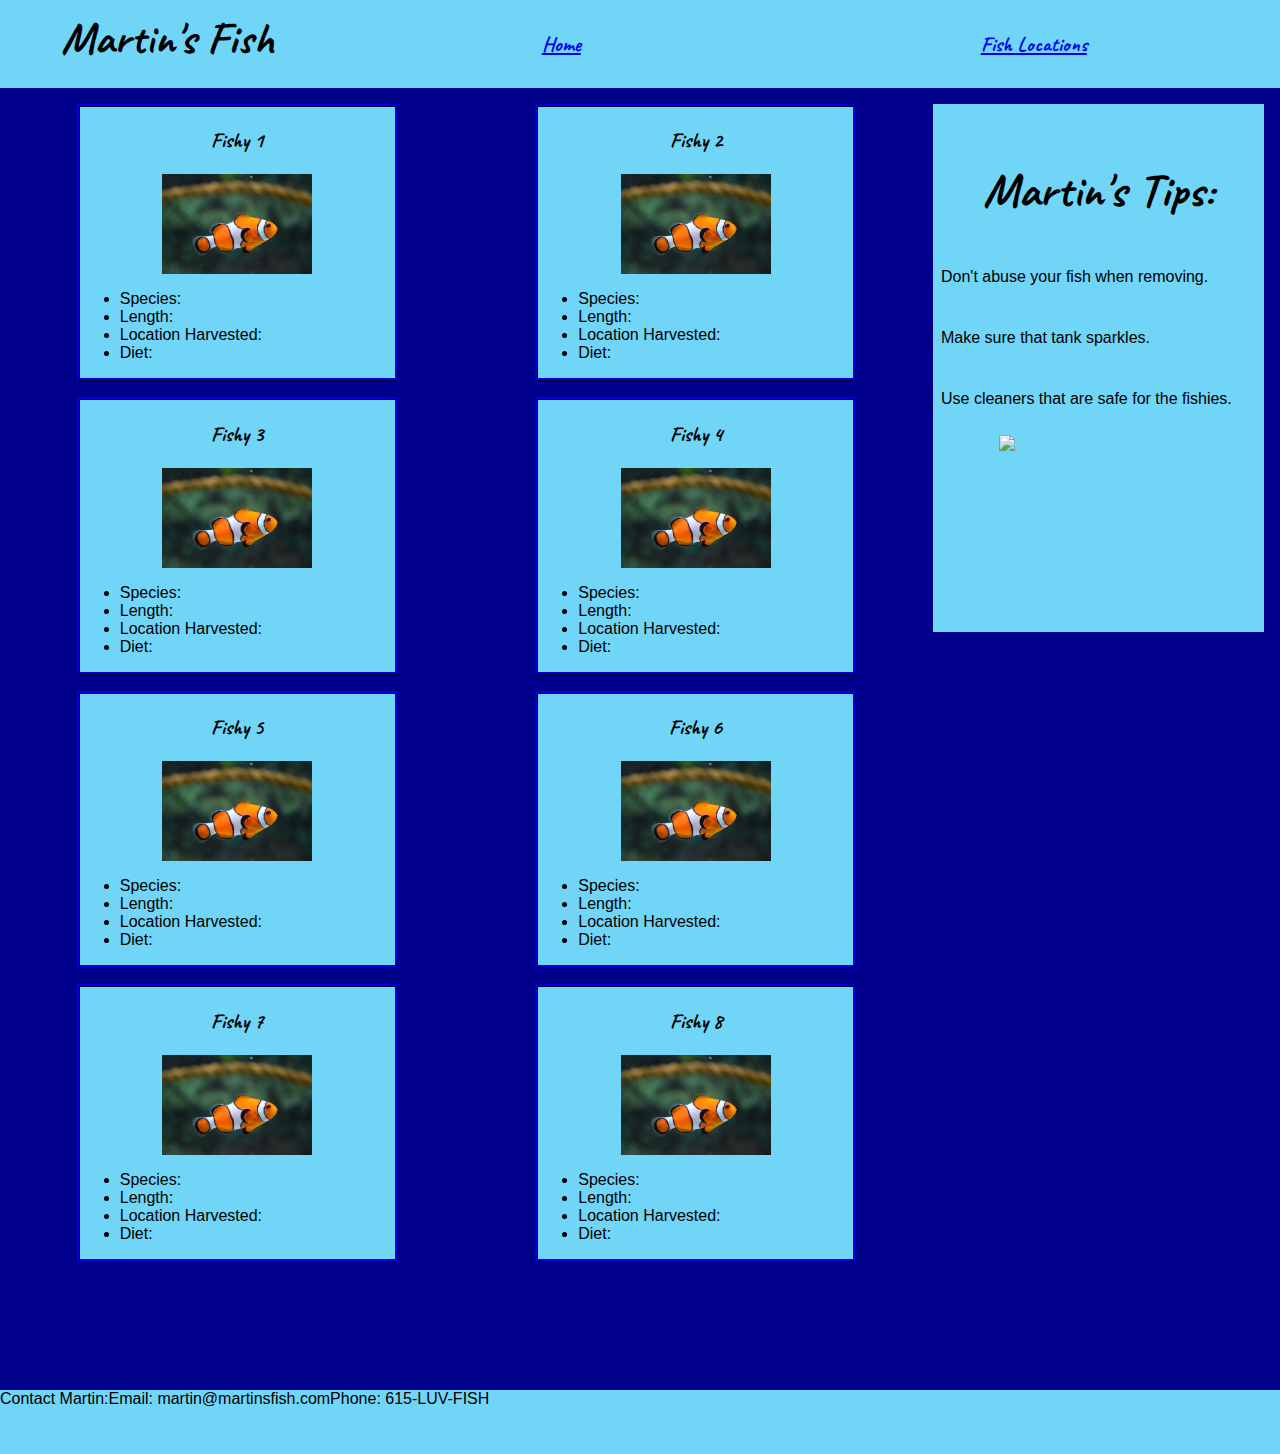
==== index.html @ ec419f12 "initial commit" ====
<!DOCTYPE html>
<html lang="en">
<head>
    <meta charset="UTF-8">
    <meta name="viewport" content="width=device-width, initial-scale=1.0">
    <title>Martin's Aquarium - Home </title>
    <link rel="stylesheet" href="styles/main.css">
    <link href="https://fonts.googleapis.com/css?family=Caveat&display=swap" rel="stylesheet">
</head>
<body>
<header class="header">
    <div class="header__title">
        <span>Martin's Fish</span>
    </div>
    <nav class="header__nav">
        <div class="header__navitem">
            <p><a href="index.html">Home</a></p>
        </div>
        <div class="header__navitem">
            <p><a href="location.html">Fish Locations</a></p>
        </div>
    </nav>
</header>
<main class="index">
    <article class="index__fishlist">
        <section class="index__fish">
            <p class="index__fishname">Fishy 1</p>
            <img width = "150px" src="/images/fish1.jpeg">
            <ul>
                <li>Species: </li>
                <li>Length: </li>
                <li>Location Harvested: </li>
                <li>Diet:</li>
            </ul>
        </section>
        <section class="index__fish">
            <p class="index__fishname">Fishy 2</p>
            <img width = "150px" src="/images/fish1.jpeg">
            <ul>
                <li>Species: </li>
                <li>Length: </li>
                <li>Location Harvested: </li>
                <li>Diet:</li>
            </ul>
        </section>
        <section class="index__fish">
            <p class="index__fishname">Fishy 3</p>
            <img width = "150px" src="/images/fish1.jpeg">
            <ul>
                <li>Species: </li>
                <li>Length: </li>
                <li>Location Harvested: </li>
                <li>Diet:</li>
            </ul>
        </section>
        <section class="index__fish">
            <p class="index__fishname">Fishy 4</p>
            <img width = "150px" src="/images/fish1.jpeg">
            <ul>
                <li>Species: </li>
                <li>Length: </li>
                <li>Location Harvested: </li>
                <li>Diet:</li>
            </ul>
        </section>
        <section class="index__fish">
            <p class="index__fishname">Fishy 5</p>
            <img width = "150px" src="/images/fish1.jpeg">
            <ul>
                <li>Species: </li>
                <li>Length: </li>
                <li>Location Harvested: </li>
                <li>Diet:</li>
            </ul>
        </section>
        <section class="index__fish">
            <p class="index__fishname">Fishy 6</p>
            <img width = "150px" src="/images/fish1.jpeg">
            <ul>
                <li>Species: </li>
                <li>Length: </li>
                <li>Location Harvested: </li>
                <li>Diet:</li>
            </ul>
        </section>
        <section class="index__fish">
            <p class="index__fishname">Fishy 7</p>
            <img width = "150px" src="/images/fish1.jpeg">
            <ul>
                <li>Species: </li>
                <li>Length: </li>
                <li>Location Harvested: </li>
                <li>Diet:</li>
            </ul>
        </section>
        <section class="index__fish">
            <p class="index__fishname">Fishy 8</p>
            <img width = "150px" src="/images/fish1.jpeg">
            <ul>
                <li>Species: </li>
                <li>Length: </li>
                <li>Location Harvested: </li>
                <li>Diet:</li>
            </ul>
        </section>
    </article>
    <aside class="index__fishclean">
        <header class="fishclean__header">
            <p>Martin's Tips:</p>
        </header>
        <section class="index__fishcleanitem">
            <p>Don't abuse your fish when removing.</p>
        </section>
        <section class="index__fishcleanitem">
            <p>Make sure that tank sparkles.</p>
        </section>
        <section class="index__fishcleanitem">
            <p>Use cleaners that are safe for the fishies.</p>
        </section>
        <img src="https://www.wikihow.pet/images/thumb/6/69/Clean-a-Fish-Tank-Step-6-Version-6.jpg/aid23944-v4-728px-Clean-a-Fish-Tank-Step-6-Version-6.jpg.webp" width="200px">
    </aside>
</main>
<footer class="footer">
    <div>Contact Martin:</div>
    <div>Email: martin@martinsfish.com</div>
    <div>Phone: 615-LUV-FISH</div>

</footer>
</body>
</html>
---- styles/main.css ----
/* #fishtank {}

.fish {}

.fish_name {} */

body {
    display:flex;
    margin: 0;
    flex-direction: column;
    min-height: 100%;
    background-color: darkblue;
    font-family: Arial, Helvetica, sans-serif;
    font-size: 1em;
    position: relative;
    overflow: auto;
}

.header {
    display: flex;
    flex-direction: row;
    flex:1;
    max-height: 8vh;
    font-weight: 900;
    padding: 10px;
    background-color: rgb(113, 213, 247);
   
}
a.link {
    color:black;
}
a:visited {
    color:black
}
.header__title {
    flex: 1;
    max-width: 35vh;
    font-size: 45px;
    font-family: 'Caveat', cursive;
    text-align: center;
}
.header__nav {
    display: flex;
    flex-direction: row;
    width: auto;
    flex:1;
    font-size: 1.3em;
    font-family: 'Caveat', cursive;
}
.header__navitem {
    width: 50%;
    vertical-align: middle;
    text-align: center;
    
}
.index {
    display: flex;
    min-height: calc(100vh - 40vh);
    flex:1;
    margin: .5em;
}
.index__fishlist {
    display: flex;
    flex-wrap: wrap;
    min-width: 65vh;
    justify-content: space-around;
    margin-bottom: 10em;
}
.index__fish {
    min-width: 35vh;
    border: ridge darkblue;
    margin: .5em;
    background-color: rgb(113, 213, 247);
}
.index__fishname {
    text-align: center;
    font-weight: bolder;
    font-family: 'Caveat', cursive;
    font-size: 1.3em;
}
img {
    display: block;
    margin-left: auto;
    margin-right: auto;
}
.index__fishclean {
    min-width: 35vh;
    background-color: rgb(113, 213, 247);
    padding: .5em;
    margin: .5em;
    max-height: 32em;
}
.index__fishcleanitem {
    min-height: 5vh;
}
.fishclean__header {
    text-align: center;
    font-weight: bolder;
    font-size: 3em;
    font-family: 'Caveat', cursive;
}
.footer {
    background-color: rgb(113, 213, 247) ;
    clear: both;
    position: relative;
    z-index: 10;
    height: 4em;
    margin-top: -3em;
    display: flex;
    flex-direction: row;
}
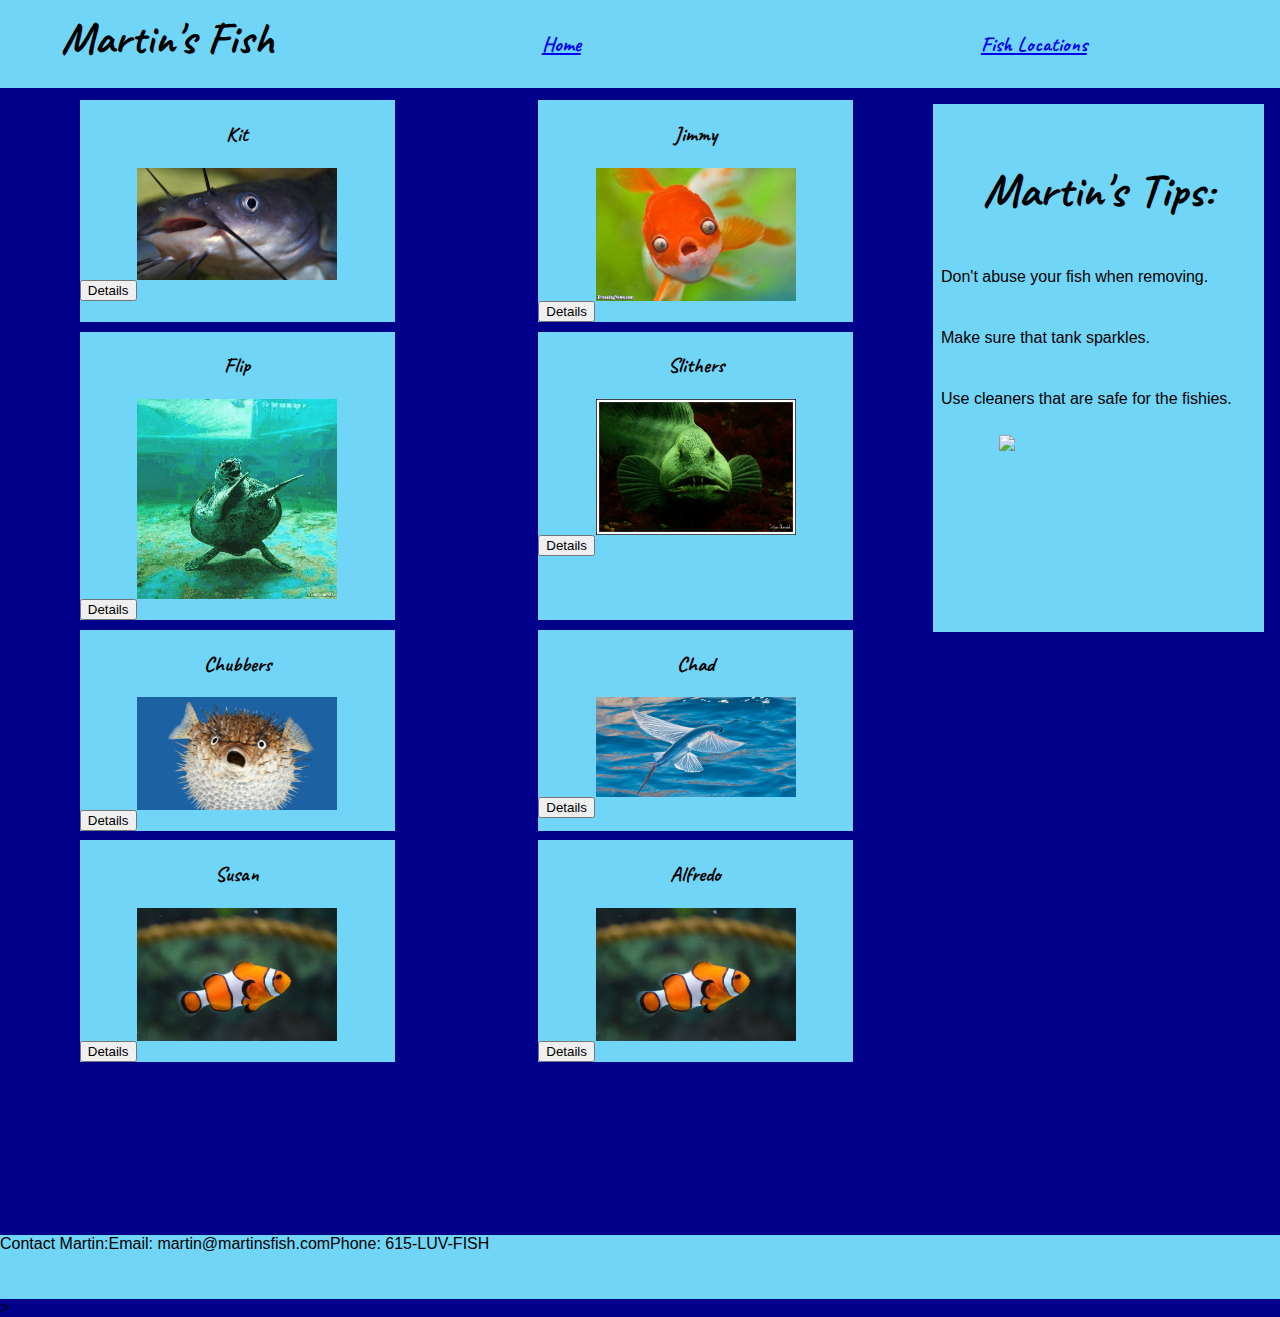
==== commit 6acb6570: "Added more fish info(pictures) and created dialogs" ====
--- a/index.html
+++ b/index.html
@@ -24,84 +24,125 @@
 <main class="index">
     <article class="index__fishlist">
         <section class="index__fish">
-            <p class="index__fishname">Fishy 1</p>
-            <img width = "150px" src="/images/fish1.jpeg">
-            <ul>
-                <li>Species: </li>
-                <li>Length: </li>
-                <li>Location Harvested: </li>
-                <li>Diet:</li>
-            </ul>
+            <p class="index__fishname">Kit</p>
+            <img width = "200px" src="/images/catfish.jpg">
+            <div>
+                <button id="button--bart">Details</button>
+            </div>
+        
+            <dialog class="dialog--fish" id="details--bart">
+                <div>Species: Catfish</div>
+                <div>Location: Mississippi River</div>
+                <div>Length: 18in</div>
+                <div>Food: small fish and aquatic plants</div>
+        
+                <button class="button--close" id="close-bart">Close Dialog</button>
+            </dialog>
         </section>
         <section class="index__fish">
-            <p class="index__fishname">Fishy 2</p>
-            <img width = "150px" src="/images/fish1.jpeg">
-            <ul>
-                <li>Species: </li>
-                <li>Length: </li>
-                <li>Location Harvested: </li>
-                <li>Diet:</li>
-            </ul>
+            <p class="index__fishname">Jimmy</p>
+            <img width = "200px" src="/images/jimmy.jpg">
+            <div>
+                <button id="button--jimmy">Details</button>
+            </div>
+            <dialog class="dialog--fish" id="details--jimmy">
+                <div>Species: Goldfish</div>
+                <div>Location: Pet Store</div>
+                <div>Length: 1in</div>
+                <div>Food: Fish food</div>
+        
+                <button class="button--close" id="close-jimmy">Close Dialog</button>
+            </dialog>
         </section>
         <section class="index__fish">
-            <p class="index__fishname">Fishy 3</p>
-            <img width = "150px" src="/images/fish1.jpeg">
-            <ul>
-                <li>Species: </li>
-                <li>Length: </li>
-                <li>Location Harvested: </li>
-                <li>Diet:</li>
-            </ul>
+            <p class="index__fishname">Flip</p>
+            <img width = "200px" src="/images/flip.jpg">
+            <div>
+                <button id="button--flip">Details</button>
+            </div>
+            <dialog class="dialog--fish" id="details--flip">
+                <div>Species: Sea Turtle</div>
+                <div>Location: Pacific Ocean</div>
+                <div>Length: 3 ft</div>
+                <div>Food: Crill</div>
+        
+                <button class="button--close" id="close-flip">Close Dialog</button>
+            </dialog>
         </section>
         <section class="index__fish">
-            <p class="index__fishname">Fishy 4</p>
-            <img width = "150px" src="/images/fish1.jpeg">
-            <ul>
-                <li>Species: </li>
-                <li>Length: </li>
-                <li>Location Harvested: </li>
-                <li>Diet:</li>
-            </ul>
+            <p class="index__fishname">Slithers</p>
+            <img width = "200px" src="/images/eel.jpg">
+            <div>
+                <button id="button--slithers">Details</button>
+            </div>
+            <dialog class="dialog--fish" id="details--slithers">
+                <div>Species: Moray Eel</div>
+                <div>Location: Coral Reef</div>
+                <div>Length: 15 ft</div>
+                <div>Food: fish, crabs, and mollusks</div>
+        
+                <button class="button--close" id="close-slithers">Close Dialog</button>
+            </dialog>
         </section>
         <section class="index__fish">
-            <p class="index__fishname">Fishy 5</p>
-            <img width = "150px" src="/images/fish1.jpeg">
-            <ul>
-                <li>Species: </li>
-                <li>Length: </li>
-                <li>Location Harvested: </li>
-                <li>Diet:</li>
-            </ul>
+            <p class="index__fishname">Chubbers</p>
+            <img width = "200px" src="/images/chubbers.webp">
+            <div>
+                <button id="button--chubbers">Details</button>
+            </div>
+            <dialog class="dialog--fish" id="details--chubbers">
+                <div>Species: Pufferfish</div>
+                <div>Location: Tropical Rainforest</div>
+                <div>Length: 4in</div>
+                <div>Food: Algae and invertebrates</div>
+        
+                <button class="button--close" id="close-chubbers">Close Dialog</button>
+            </dialog>
         </section>
         <section class="index__fish">
-            <p class="index__fishname">Fishy 6</p>
-            <img width = "150px" src="/images/fish1.jpeg">
-            <ul>
-                <li>Species: </li>
-                <li>Length: </li>
-                <li>Location Harvested: </li>
-                <li>Diet:</li>
-            </ul>
+            <p class="index__fishname">Chad</p>
+            <img width = "200px" src="/images/flyfish.jpg">
+            <div>
+                <button id="button--chad">Details</button>
+            </div>
+            <dialog class="dialog--fish" id="details--chad">
+                <div>Species: Fying Fish</div>
+                <div>Location: Indian Ocean</div>
+                <div>Length: 12in</div>
+                <div>Food: Plankton</div>
+        
+                <button class="button--close" id="close-chad">Close Dialog</button>
+            </dialog>
         </section>
         <section class="index__fish">
-            <p class="index__fishname">Fishy 7</p>
-            <img width = "150px" src="/images/fish1.jpeg">
-            <ul>
-                <li>Species: </li>
-                <li>Length: </li>
-                <li>Location Harvested: </li>
-                <li>Diet:</li>
-            </ul>
+            <p class="index__fishname">Susan</p>
+            <img width = "200px" src="/images/fish1.jpeg">
+            <div>
+                <button id="button--susan">Details</button>
+            </div>
+            <dialog class="dialog--fish" id="details--susan">
+                <div>Species: Orange Clownfish</div>
+                <div>Location: Caribbean</div>
+                <div>Length: 3</div>
+                <div>Food: Algae, crustaceans</div>
+        
+                <button class="button--close" id="close-susan">Close Dialog</button>
+            </dialog>
         </section>
         <section class="index__fish">
-            <p class="index__fishname">Fishy 8</p>
-            <img width = "150px" src="/images/fish1.jpeg">
-            <ul>
-                <li>Species: </li>
-                <li>Length: </li>
-                <li>Location Harvested: </li>
-                <li>Diet:</li>
-            </ul>
+            <p class="index__fishname">Alfredo</p>
+            <img width = "200px" src="/images/fish1.jpeg">
+            <div>
+                <button id="button--alfredo">Details</button>
+            </div>
+            <dialog class="dialog--fish" id="details--alfredo">
+                <div>Species: Orange Clownfish</div>
+                <div>Location: Caribbean</div>
+                <div>Length: 3</div>
+                <div>Food: Algae, crustaceans</div>
+        
+                <button class="button--close" id="close-alfredo">Close Dialog</button>
+            </dialog>
         </section>
     </article>
     <aside class="index__fishclean">
@@ -126,5 +167,6 @@
     <div>Phone: 615-LUV-FISH</div>
 
 </footer>
+><script type="module" src="/scripts/main.js"></script>
 </body>
 </html>--- a/styles/main.css
+++ b/styles/main.css
@@ -8,7 +8,7 @@
     display:flex;
     margin: 0;
     flex-direction: column;
-    min-height: 100%;
+    height: 100%;
     background-color: darkblue;
     font-family: Arial, Helvetica, sans-serif;
     font-size: 1em;
@@ -56,7 +56,7 @@
 .index {
     display: flex;
     min-height: calc(100vh - 40vh);
-    flex:1;
+    flex: 1 0 auto;
     margin: .5em;
 }
 .index__fishlist {
@@ -68,8 +68,7 @@
 }
 .index__fish {
     min-width: 35vh;
-    border: ridge darkblue;
-    margin: .5em;
+    margin: .3em;
     background-color: rgb(113, 213, 247);
 }
 .index__fishname {
@@ -101,11 +100,8 @@
 }
 .footer {
     background-color: rgb(113, 213, 247) ;
-    clear: both;
-    position: relative;
-    z-index: 10;
     height: 4em;
-    margin-top: -3em;
     display: flex;
     flex-direction: row;
+    flex-shrink: 0;
 }
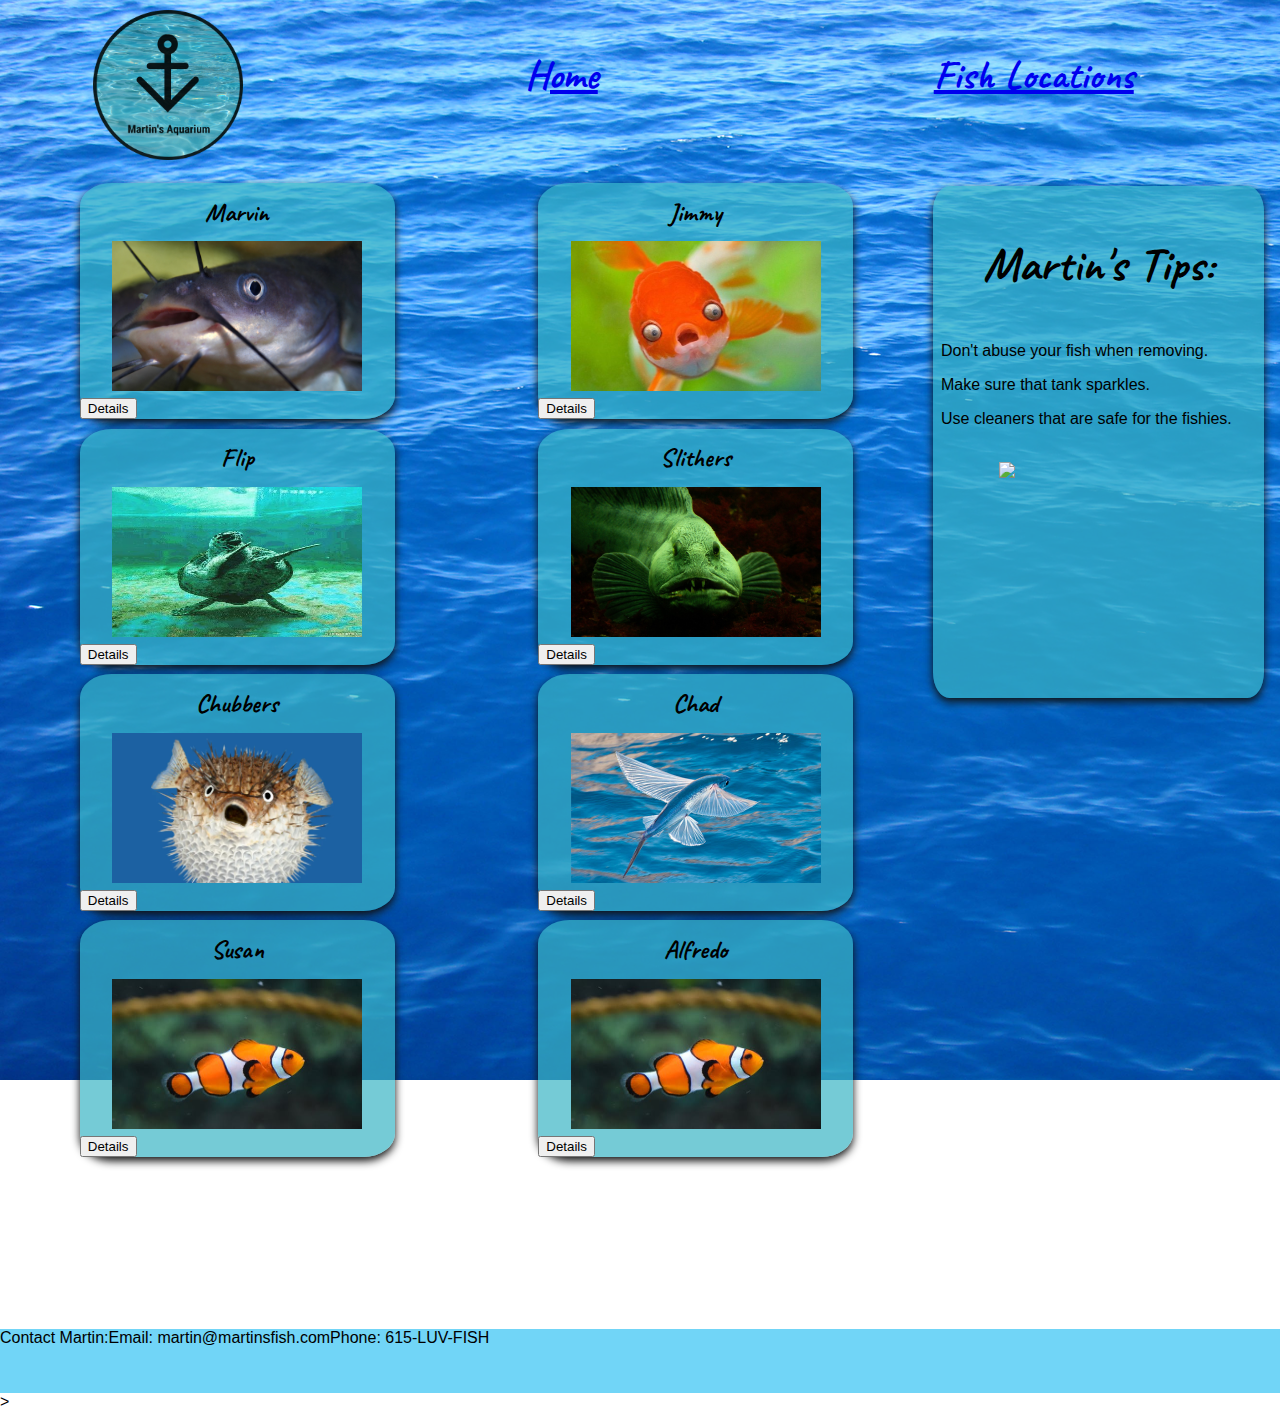
==== commit 2c46162d: "Multiple style sheets and card details with styling" ====
--- a/index.html
+++ b/index.html
@@ -10,7 +10,8 @@
 <body>
 <header class="header">
     <div class="header__title">
-        <span>Martin's Fish</span>
+        <img width = "150px" src="/images/martinscropped.png">
+        <!-- <span>Martin's Fish</span> -->
     </div>
     <nav class="header__nav">
         <div class="header__navitem">
@@ -24,10 +25,10 @@
 <main class="index">
     <article class="index__fishlist">
         <section class="index__fish">
-            <p class="index__fishname">Kit</p>
-            <img width = "200px" src="/images/catfish.jpg">
+            <p class="index__fishname">Marvin</p>
+            <img width = "200px" src="/images/catfish.jpg" class="fishImg">
             <div>
-                <button id="button--bart">Details</button>
+                <button id="button--bart" class="detailsButton">Details</button>
             </div>
         
             <dialog class="dialog--fish" id="details--bart">
@@ -41,9 +42,9 @@
         </section>
         <section class="index__fish">
             <p class="index__fishname">Jimmy</p>
-            <img width = "200px" src="/images/jimmy.jpg">
+            <img width = "200px" src="/images/jimmyfixed.jpg" class="fishImg">
             <div>
-                <button id="button--jimmy">Details</button>
+                <button id="button--jimmy" class="detailsButton">Details</button>
             </div>
             <dialog class="dialog--fish" id="details--jimmy">
                 <div>Species: Goldfish</div>
@@ -56,9 +57,9 @@
         </section>
         <section class="index__fish">
             <p class="index__fishname">Flip</p>
-            <img width = "200px" src="/images/flip.jpg">
+            <img width = "200px" src="/images/flip.jpg" class="fishImg">
             <div>
-                <button id="button--flip">Details</button>
+                <button id="button--flip" class="detailsButton">Details</button>
             </div>
             <dialog class="dialog--fish" id="details--flip">
                 <div>Species: Sea Turtle</div>
@@ -71,9 +72,9 @@
         </section>
         <section class="index__fish">
             <p class="index__fishname">Slithers</p>
-            <img width = "200px" src="/images/eel.jpg">
+            <img width = "200px" src="/images/eelfixed.jpg" class="fishImg">
             <div>
-                <button id="button--slithers">Details</button>
+                <button id="button--slithers" class="detailsButton">Details</button>
             </div>
             <dialog class="dialog--fish" id="details--slithers">
                 <div>Species: Moray Eel</div>
@@ -86,9 +87,9 @@
         </section>
         <section class="index__fish">
             <p class="index__fishname">Chubbers</p>
-            <img width = "200px" src="/images/chubbers.webp">
+            <img width = "200px" src="/images/chubbers.webp" class="fishImg">
             <div>
-                <button id="button--chubbers">Details</button>
+                <button id="button--chubbers" class="detailsButton">Details</button>
             </div>
             <dialog class="dialog--fish" id="details--chubbers">
                 <div>Species: Pufferfish</div>
@@ -101,9 +102,9 @@
         </section>
         <section class="index__fish">
             <p class="index__fishname">Chad</p>
-            <img width = "200px" src="/images/flyfish.jpg">
+            <img width = "200px" src="/images/flyfish.jpg" class="fishImg">
             <div>
-                <button id="button--chad">Details</button>
+                <button id="button--chad" class="detailsButton">Details</button>
             </div>
             <dialog class="dialog--fish" id="details--chad">
                 <div>Species: Fying Fish</div>
@@ -116,9 +117,9 @@
         </section>
         <section class="index__fish">
             <p class="index__fishname">Susan</p>
-            <img width = "200px" src="/images/fish1.jpeg">
+            <img width = "200px" src="/images/fish1.jpeg" class="fishImg">
             <div>
-                <button id="button--susan">Details</button>
+                <button id="button--susan" class="detailsButton">Details</button>
             </div>
             <dialog class="dialog--fish" id="details--susan">
                 <div>Species: Orange Clownfish</div>
@@ -131,9 +132,9 @@
         </section>
         <section class="index__fish">
             <p class="index__fishname">Alfredo</p>
-            <img width = "200px" src="/images/fish1.jpeg">
+            <img width = "200px" src="/images/fish1.jpeg" class="fishImg">
             <div>
-                <button id="button--alfredo">Details</button>
+                <button id="button--alfredo" class="detailsButton">Details</button>
             </div>
             <dialog class="dialog--fish" id="details--alfredo">
                 <div>Species: Orange Clownfish</div>
@@ -157,7 +158,7 @@
         </section>
         <section class="index__fishcleanitem">
             <p>Use cleaners that are safe for the fishies.</p>
-        </section>
+        </section><br>
         <img src="https://www.wikihow.pet/images/thumb/6/69/Clean-a-Fish-Tank-Step-6-Version-6.jpg/aid23944-v4-728px-Clean-a-Fish-Tank-Step-6-Version-6.jpg.webp" width="200px">
     </aside>
 </main>
--- a/styles/main.css
+++ b/styles/main.css
@@ -1,30 +1,20 @@
-/* #fishtank {}
-
-.fish {}
-
-.fish_name {} */
+@import "/styles/fishclean.css";
+@import "/styles/fishlist.css";
+@import "/styles/footer.css";
+@import "/styles/header.css";
 
 body {
     display:flex;
     margin: 0;
     flex-direction: column;
     height: 100%;
-    background-color: darkblue;
+    background-image: url(/images/ocean.png);
+    background-repeat: no-repeat;
+    background-attachment: fixed;
     font-family: Arial, Helvetica, sans-serif;
     font-size: 1em;
     position: relative;
     overflow: auto;
-}
-
-.header {
-    display: flex;
-    flex-direction: row;
-    flex:1;
-    max-height: 8vh;
-    font-weight: 900;
-    padding: 10px;
-    background-color: rgb(113, 213, 247);
-   
 }
 a.link {
     color:black;
@@ -32,76 +22,9 @@
 a:visited {
     color:black
 }
-.header__title {
-    flex: 1;
-    max-width: 35vh;
-    font-size: 45px;
-    font-family: 'Caveat', cursive;
-    text-align: center;
-}
-.header__nav {
-    display: flex;
-    flex-direction: row;
-    width: auto;
-    flex:1;
-    font-size: 1.3em;
-    font-family: 'Caveat', cursive;
-}
-.header__navitem {
-    width: 50%;
-    vertical-align: middle;
-    text-align: center;
-    
-}
-.index {
-    display: flex;
-    min-height: calc(100vh - 40vh);
-    flex: 1 0 auto;
-    margin: .5em;
-}
-.index__fishlist {
-    display: flex;
-    flex-wrap: wrap;
-    min-width: 65vh;
-    justify-content: space-around;
-    margin-bottom: 10em;
-}
-.index__fish {
-    min-width: 35vh;
-    margin: .3em;
-    background-color: rgb(113, 213, 247);
-}
-.index__fishname {
-    text-align: center;
-    font-weight: bolder;
-    font-family: 'Caveat', cursive;
-    font-size: 1.3em;
-}
 img {
     display: block;
     margin-left: auto;
     margin-right: auto;
 }
-.index__fishclean {
-    min-width: 35vh;
-    background-color: rgb(113, 213, 247);
-    padding: .5em;
-    margin: .5em;
-    max-height: 32em;
-}
-.index__fishcleanitem {
-    min-height: 5vh;
-}
-.fishclean__header {
-    text-align: center;
-    font-weight: bolder;
-    font-size: 3em;
-    font-family: 'Caveat', cursive;
-}
-.footer {
-    background-color: rgb(113, 213, 247) ;
-    height: 4em;
-    display: flex;
-    flex-direction: row;
-    flex-shrink: 0;
-}
+
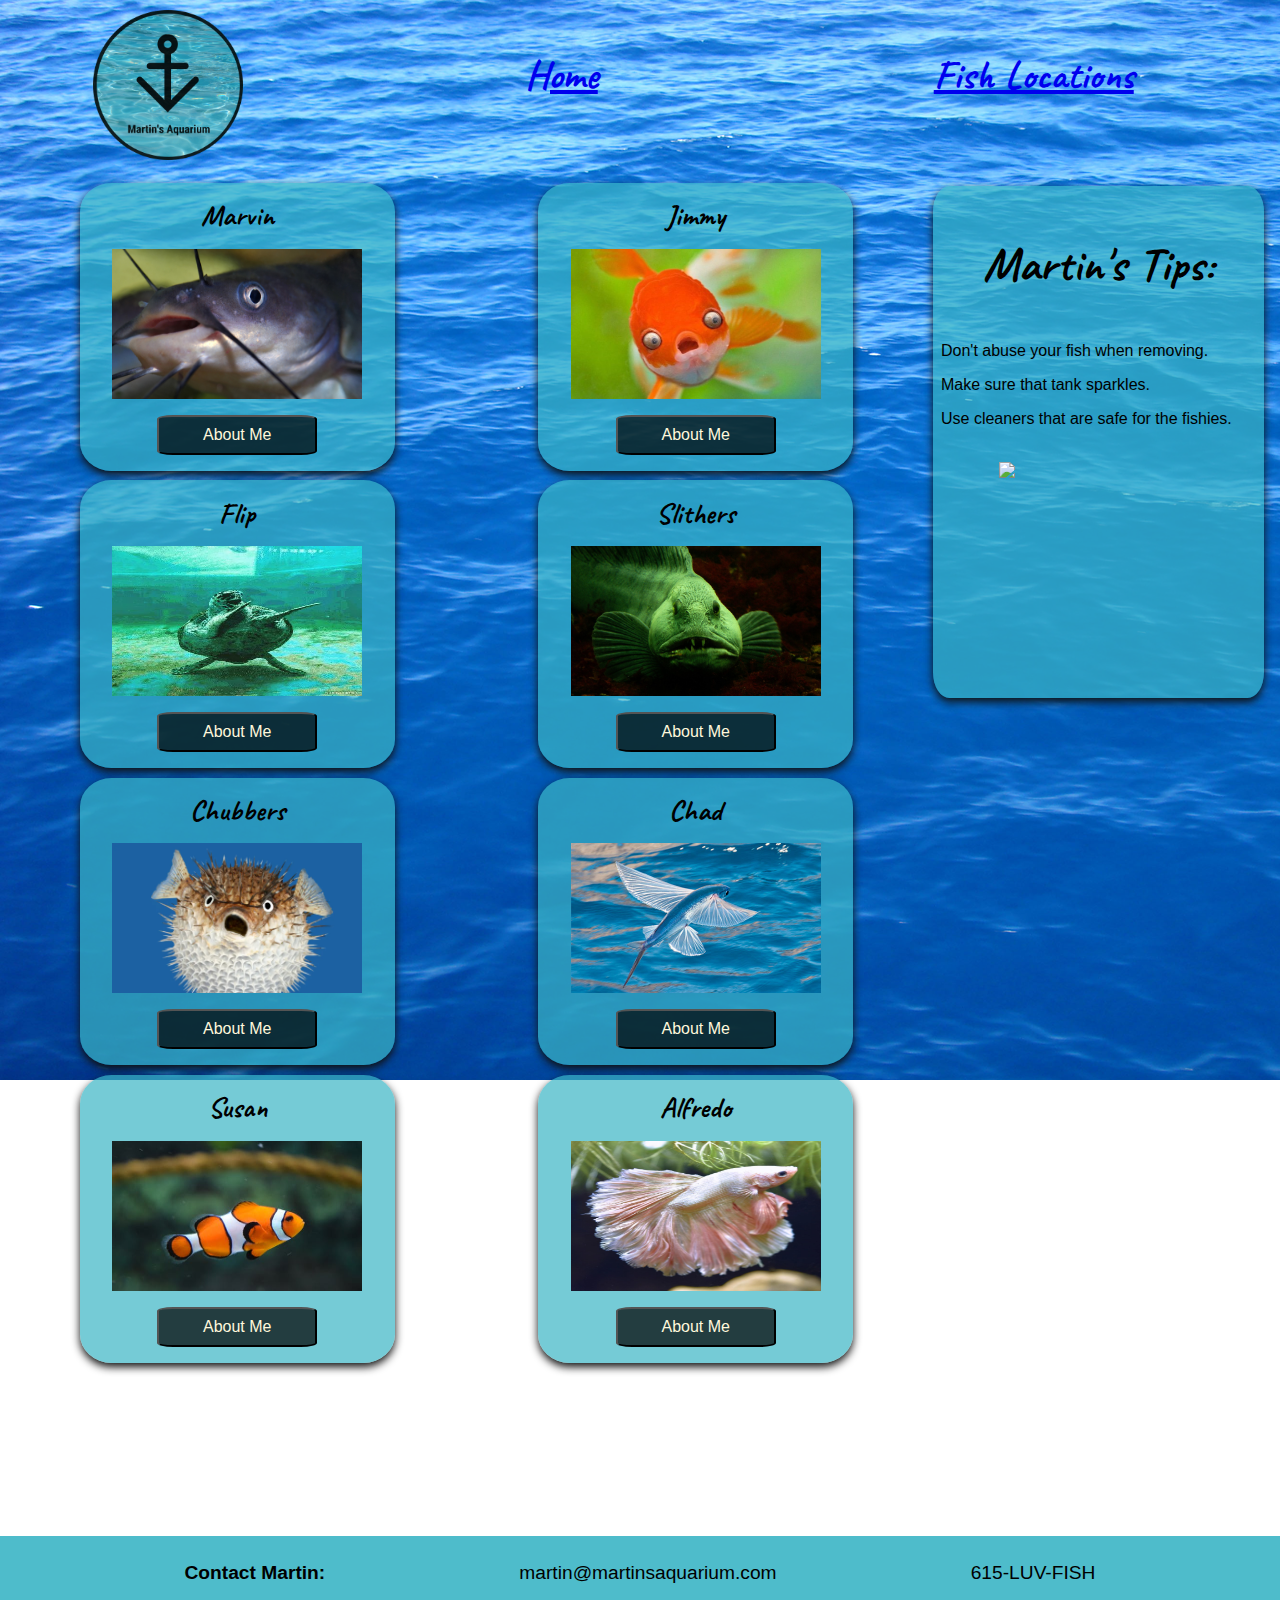
==== commit c7bf2183: "Edited dialogs to about me and updated + styled the footer" ====
--- a/index.html
+++ b/index.html
@@ -28,14 +28,15 @@
             <p class="index__fishname">Marvin</p>
             <img width = "200px" src="/images/catfish.jpg" class="fishImg">
             <div>
-                <button id="button--bart" class="detailsButton">Details</button>
+                <button id="button--bart" class="detailsButton">About Me</button>
             </div>
         
             <dialog class="dialog--fish" id="details--bart">
+                <div class="aboutHeader">About Marvin:</div>
                 <div>Species: Catfish</div>
-                <div>Location: Mississippi River</div>
+                <div>Location Harvested: Mississippi River</div>
                 <div>Length: 18in</div>
-                <div>Food: small fish and aquatic plants</div>
+                <div>Food: small fish and aquatic plants</div><br>
         
                 <button class="button--close" id="close-bart">Close Dialog</button>
             </dialog>
@@ -44,11 +45,12 @@
             <p class="index__fishname">Jimmy</p>
             <img width = "200px" src="/images/jimmyfixed.jpg" class="fishImg">
             <div>
-                <button id="button--jimmy" class="detailsButton">Details</button>
+                <button id="button--jimmy" class="detailsButton">About Me</button>
             </div>
             <dialog class="dialog--fish" id="details--jimmy">
+                <div class="aboutHeader">About Jimmy:</div>
                 <div>Species: Goldfish</div>
-                <div>Location: Pet Store</div>
+                <div>Location Harvested: Pet Store</div>
                 <div>Length: 1in</div>
                 <div>Food: Fish food</div>
         
@@ -59,11 +61,12 @@
             <p class="index__fishname">Flip</p>
             <img width = "200px" src="/images/flip.jpg" class="fishImg">
             <div>
-                <button id="button--flip" class="detailsButton">Details</button>
+                <button id="button--flip" class="detailsButton">About Me</button>
             </div>
             <dialog class="dialog--fish" id="details--flip">
+                <div class="aboutHeader">About Flip:</div>
                 <div>Species: Sea Turtle</div>
-                <div>Location: Pacific Ocean</div>
+                <div>Location Harvested: Pacific Ocean</div>
                 <div>Length: 3 ft</div>
                 <div>Food: Crill</div>
         
@@ -74,11 +77,12 @@
             <p class="index__fishname">Slithers</p>
             <img width = "200px" src="/images/eelfixed.jpg" class="fishImg">
             <div>
-                <button id="button--slithers" class="detailsButton">Details</button>
+                <button id="button--slithers" class="detailsButton">About Me</button>
             </div>
             <dialog class="dialog--fish" id="details--slithers">
+                <div class="aboutHeader">About Slithers:</div>
                 <div>Species: Moray Eel</div>
-                <div>Location: Coral Reef</div>
+                <div>Location Harvested: Coral Reef</div>
                 <div>Length: 15 ft</div>
                 <div>Food: fish, crabs, and mollusks</div>
         
@@ -89,11 +93,12 @@
             <p class="index__fishname">Chubbers</p>
             <img width = "200px" src="/images/chubbers.webp" class="fishImg">
             <div>
-                <button id="button--chubbers" class="detailsButton">Details</button>
+                <button id="button--chubbers" class="detailsButton">About Me</button>
             </div>
             <dialog class="dialog--fish" id="details--chubbers">
+                <div class="aboutHeader">About Chubbers:</div>
                 <div>Species: Pufferfish</div>
-                <div>Location: Tropical Rainforest</div>
+                <div>Location Harvested: Tropical Rainforest</div>
                 <div>Length: 4in</div>
                 <div>Food: Algae and invertebrates</div>
         
@@ -104,11 +109,12 @@
             <p class="index__fishname">Chad</p>
             <img width = "200px" src="/images/flyfish.jpg" class="fishImg">
             <div>
-                <button id="button--chad" class="detailsButton">Details</button>
+                <button id="button--chad" class="detailsButton">About Me</button>
             </div>
             <dialog class="dialog--fish" id="details--chad">
+                <div class="aboutHeader">About Chad:</div>
                 <div>Species: Fying Fish</div>
-                <div>Location: Indian Ocean</div>
+                <div>Location Harvested: Indian Ocean</div>
                 <div>Length: 12in</div>
                 <div>Food: Plankton</div>
         
@@ -119,12 +125,13 @@
             <p class="index__fishname">Susan</p>
             <img width = "200px" src="/images/fish1.jpeg" class="fishImg">
             <div>
-                <button id="button--susan" class="detailsButton">Details</button>
+                <button id="button--susan" class="detailsButton">About Me</button>
             </div>
             <dialog class="dialog--fish" id="details--susan">
+                <div class="aboutHeader">About Susan:</div>
                 <div>Species: Orange Clownfish</div>
-                <div>Location: Caribbean</div>
-                <div>Length: 3</div>
+                <div>Location Harvested: Caribbean</div>
+                <div>Length: .5in</div>
                 <div>Food: Algae, crustaceans</div>
         
                 <button class="button--close" id="close-susan">Close Dialog</button>
@@ -132,15 +139,16 @@
         </section>
         <section class="index__fish">
             <p class="index__fishname">Alfredo</p>
-            <img width = "200px" src="/images/fish1.jpeg" class="fishImg">
+            <img width = "200px" src="/images/alfredo.jpg" class="fishImg">
             <div>
-                <button id="button--alfredo" class="detailsButton">Details</button>
+                <button id="button--alfredo" class="detailsButton">About Me</button>
             </div>
             <dialog class="dialog--fish" id="details--alfredo">
-                <div>Species: Orange Clownfish</div>
-                <div>Location: Caribbean</div>
-                <div>Length: 3</div>
-                <div>Food: Algae, crustaceans</div>
+                <div class="aboutHeader">About Alfredo:</div>
+                <div>Species: Beta Fish</div>
+                <div>Location Harvested: Pet Store</div>
+                <div>Length: 1in</div>
+                <div>Food: Fish foods</div>
         
                 <button class="button--close" id="close-alfredo">Close Dialog</button>
             </dialog>
@@ -163,9 +171,9 @@
     </aside>
 </main>
 <footer class="footer">
-    <div>Contact Martin:</div>
-    <div>Email: martin@martinsfish.com</div>
-    <div>Phone: 615-LUV-FISH</div>
+    <div class="footeritem footerheader">Contact Martin:</div>
+    <div class="footeritem">martin@martinsaquarium.com</div>
+    <div class="footeritem">615-LUV-FISH</div>
 
 </footer>
 ><script type="module" src="/scripts/main.js"></script>
--- a/styles/main.css
+++ b/styles/main.css
@@ -22,6 +22,9 @@
 a:visited {
     color:black
 }
+a:hover {
+    color: rgb(214, 26, 19);
+}
 img {
     display: block;
     margin-left: auto;
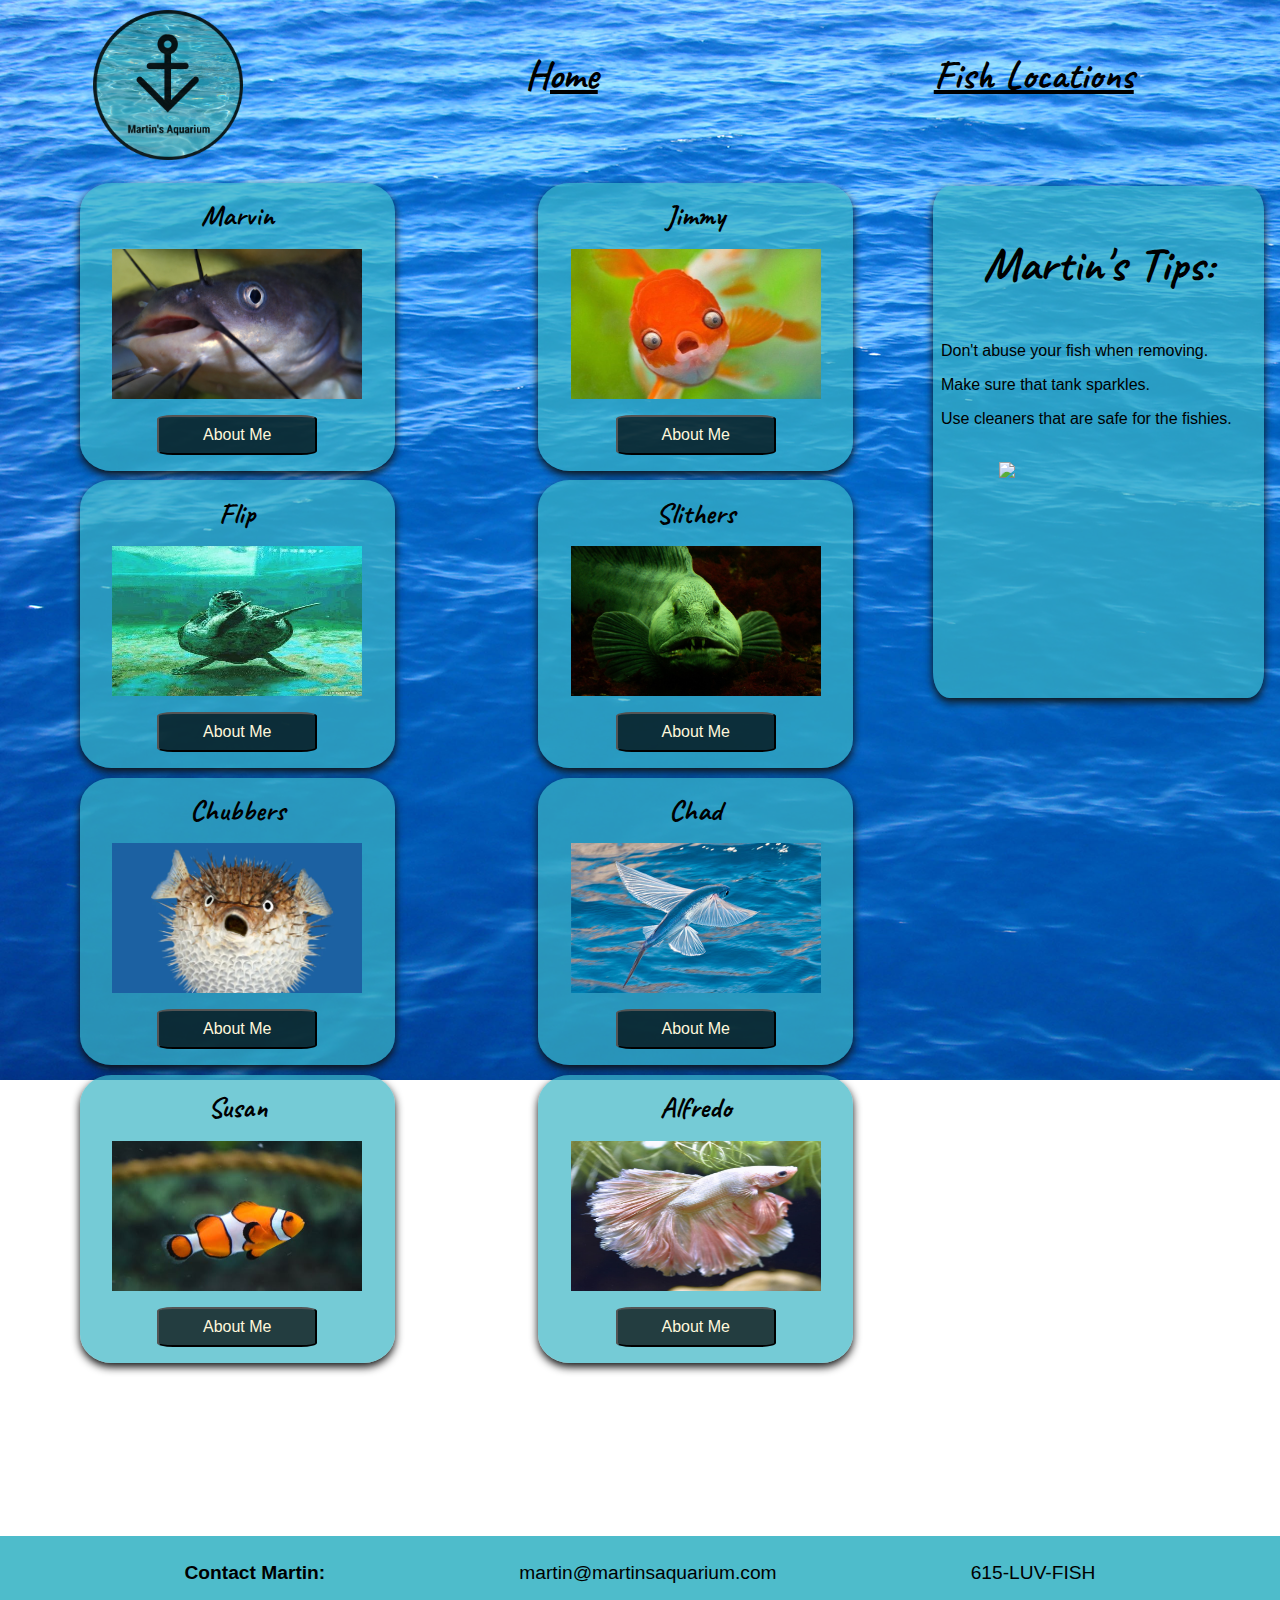
==== commit 36d1a088: "added automated fish creator based on js array of fish objects" ====
--- a/index.html
+++ b/index.html
@@ -24,7 +24,7 @@
 </header>
 <main class="index">
     <article class="index__fishlist">
-        <section class="index__fish">
+        <!-- <section class="index__fish">
             <p class="index__fishname">Marvin</p>
             <img width = "200px" src="/images/catfish.jpg" class="fishImg">
             <div>
@@ -152,7 +152,7 @@
         
                 <button class="button--close" id="close-alfredo">Close Dialog</button>
             </dialog>
-        </section>
+        </section> -->
     </article>
     <aside class="index__fishclean">
         <header class="fishclean__header">
--- a/styles/main.css
+++ b/styles/main.css
@@ -2,6 +2,7 @@
 @import "/styles/fishlist.css";
 @import "/styles/footer.css";
 @import "/styles/header.css";
+@import "/styles/locations.css";
 
 body {
     display:flex;
@@ -16,7 +17,7 @@
     position: relative;
     overflow: auto;
 }
-a.link {
+a:link {
     color:black;
 }
 a:visited {
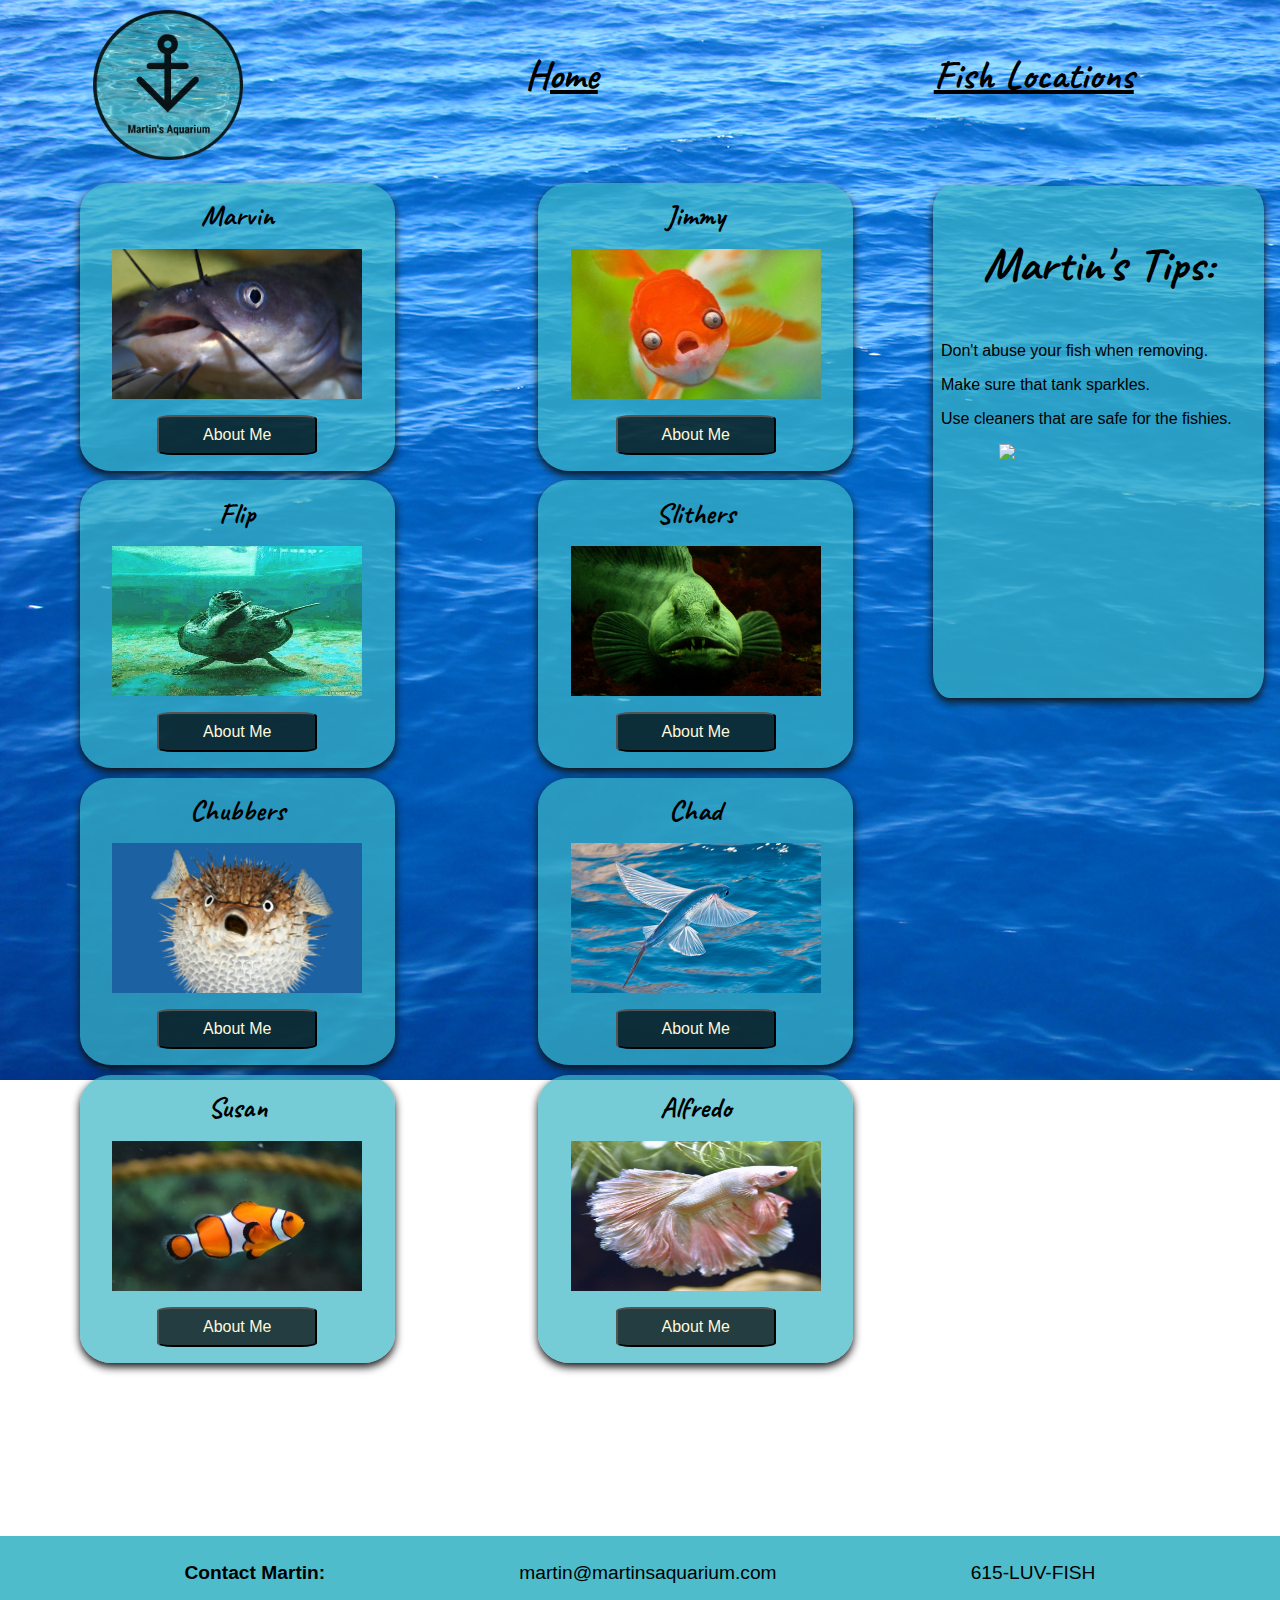
==== commit e7c760fb: "automated tips with javascript" ====
--- a/index.html
+++ b/index.html
@@ -24,149 +24,15 @@
 </header>
 <main class="index">
     <article class="index__fishlist">
-        <!-- <section class="index__fish">
-            <p class="index__fishname">Marvin</p>
-            <img width = "200px" src="/images/catfish.jpg" class="fishImg">
-            <div>
-                <button id="button--bart" class="detailsButton">About Me</button>
-            </div>
         
-            <dialog class="dialog--fish" id="details--bart">
-                <div class="aboutHeader">About Marvin:</div>
-                <div>Species: Catfish</div>
-                <div>Location Harvested: Mississippi River</div>
-                <div>Length: 18in</div>
-                <div>Food: small fish and aquatic plants</div><br>
-        
-                <button class="button--close" id="close-bart">Close Dialog</button>
-            </dialog>
-        </section>
-        <section class="index__fish">
-            <p class="index__fishname">Jimmy</p>
-            <img width = "200px" src="/images/jimmyfixed.jpg" class="fishImg">
-            <div>
-                <button id="button--jimmy" class="detailsButton">About Me</button>
-            </div>
-            <dialog class="dialog--fish" id="details--jimmy">
-                <div class="aboutHeader">About Jimmy:</div>
-                <div>Species: Goldfish</div>
-                <div>Location Harvested: Pet Store</div>
-                <div>Length: 1in</div>
-                <div>Food: Fish food</div>
-        
-                <button class="button--close" id="close-jimmy">Close Dialog</button>
-            </dialog>
-        </section>
-        <section class="index__fish">
-            <p class="index__fishname">Flip</p>
-            <img width = "200px" src="/images/flip.jpg" class="fishImg">
-            <div>
-                <button id="button--flip" class="detailsButton">About Me</button>
-            </div>
-            <dialog class="dialog--fish" id="details--flip">
-                <div class="aboutHeader">About Flip:</div>
-                <div>Species: Sea Turtle</div>
-                <div>Location Harvested: Pacific Ocean</div>
-                <div>Length: 3 ft</div>
-                <div>Food: Crill</div>
-        
-                <button class="button--close" id="close-flip">Close Dialog</button>
-            </dialog>
-        </section>
-        <section class="index__fish">
-            <p class="index__fishname">Slithers</p>
-            <img width = "200px" src="/images/eelfixed.jpg" class="fishImg">
-            <div>
-                <button id="button--slithers" class="detailsButton">About Me</button>
-            </div>
-            <dialog class="dialog--fish" id="details--slithers">
-                <div class="aboutHeader">About Slithers:</div>
-                <div>Species: Moray Eel</div>
-                <div>Location Harvested: Coral Reef</div>
-                <div>Length: 15 ft</div>
-                <div>Food: fish, crabs, and mollusks</div>
-        
-                <button class="button--close" id="close-slithers">Close Dialog</button>
-            </dialog>
-        </section>
-        <section class="index__fish">
-            <p class="index__fishname">Chubbers</p>
-            <img width = "200px" src="/images/chubbers.webp" class="fishImg">
-            <div>
-                <button id="button--chubbers" class="detailsButton">About Me</button>
-            </div>
-            <dialog class="dialog--fish" id="details--chubbers">
-                <div class="aboutHeader">About Chubbers:</div>
-                <div>Species: Pufferfish</div>
-                <div>Location Harvested: Tropical Rainforest</div>
-                <div>Length: 4in</div>
-                <div>Food: Algae and invertebrates</div>
-        
-                <button class="button--close" id="close-chubbers">Close Dialog</button>
-            </dialog>
-        </section>
-        <section class="index__fish">
-            <p class="index__fishname">Chad</p>
-            <img width = "200px" src="/images/flyfish.jpg" class="fishImg">
-            <div>
-                <button id="button--chad" class="detailsButton">About Me</button>
-            </div>
-            <dialog class="dialog--fish" id="details--chad">
-                <div class="aboutHeader">About Chad:</div>
-                <div>Species: Fying Fish</div>
-                <div>Location Harvested: Indian Ocean</div>
-                <div>Length: 12in</div>
-                <div>Food: Plankton</div>
-        
-                <button class="button--close" id="close-chad">Close Dialog</button>
-            </dialog>
-        </section>
-        <section class="index__fish">
-            <p class="index__fishname">Susan</p>
-            <img width = "200px" src="/images/fish1.jpeg" class="fishImg">
-            <div>
-                <button id="button--susan" class="detailsButton">About Me</button>
-            </div>
-            <dialog class="dialog--fish" id="details--susan">
-                <div class="aboutHeader">About Susan:</div>
-                <div>Species: Orange Clownfish</div>
-                <div>Location Harvested: Caribbean</div>
-                <div>Length: .5in</div>
-                <div>Food: Algae, crustaceans</div>
-        
-                <button class="button--close" id="close-susan">Close Dialog</button>
-            </dialog>
-        </section>
-        <section class="index__fish">
-            <p class="index__fishname">Alfredo</p>
-            <img width = "200px" src="/images/alfredo.jpg" class="fishImg">
-            <div>
-                <button id="button--alfredo" class="detailsButton">About Me</button>
-            </div>
-            <dialog class="dialog--fish" id="details--alfredo">
-                <div class="aboutHeader">About Alfredo:</div>
-                <div>Species: Beta Fish</div>
-                <div>Location Harvested: Pet Store</div>
-                <div>Length: 1in</div>
-                <div>Food: Fish foods</div>
-        
-                <button class="button--close" id="close-alfredo">Close Dialog</button>
-            </dialog>
-        </section> -->
     </article>
     <aside class="index__fishclean">
         <header class="fishclean__header">
             <p>Martin's Tips:</p>
         </header>
-        <section class="index__fishcleanitem">
-            <p>Don't abuse your fish when removing.</p>
+        <section class="index__fishcleanitemlist">
+            
         </section>
-        <section class="index__fishcleanitem">
-            <p>Make sure that tank sparkles.</p>
-        </section>
-        <section class="index__fishcleanitem">
-            <p>Use cleaners that are safe for the fishies.</p>
-        </section><br>
         <img src="https://www.wikihow.pet/images/thumb/6/69/Clean-a-Fish-Tank-Step-6-Version-6.jpg/aid23944-v4-728px-Clean-a-Fish-Tank-Step-6-Version-6.jpg.webp" width="200px">
     </aside>
 </main>
@@ -176,6 +42,6 @@
     <div class="footeritem">615-LUV-FISH</div>
 
 </footer>
-><script type="module" src="/scripts/main.js"></script>
+<script type="module" src="/scripts/main.js"></script>
 </body>
 </html>